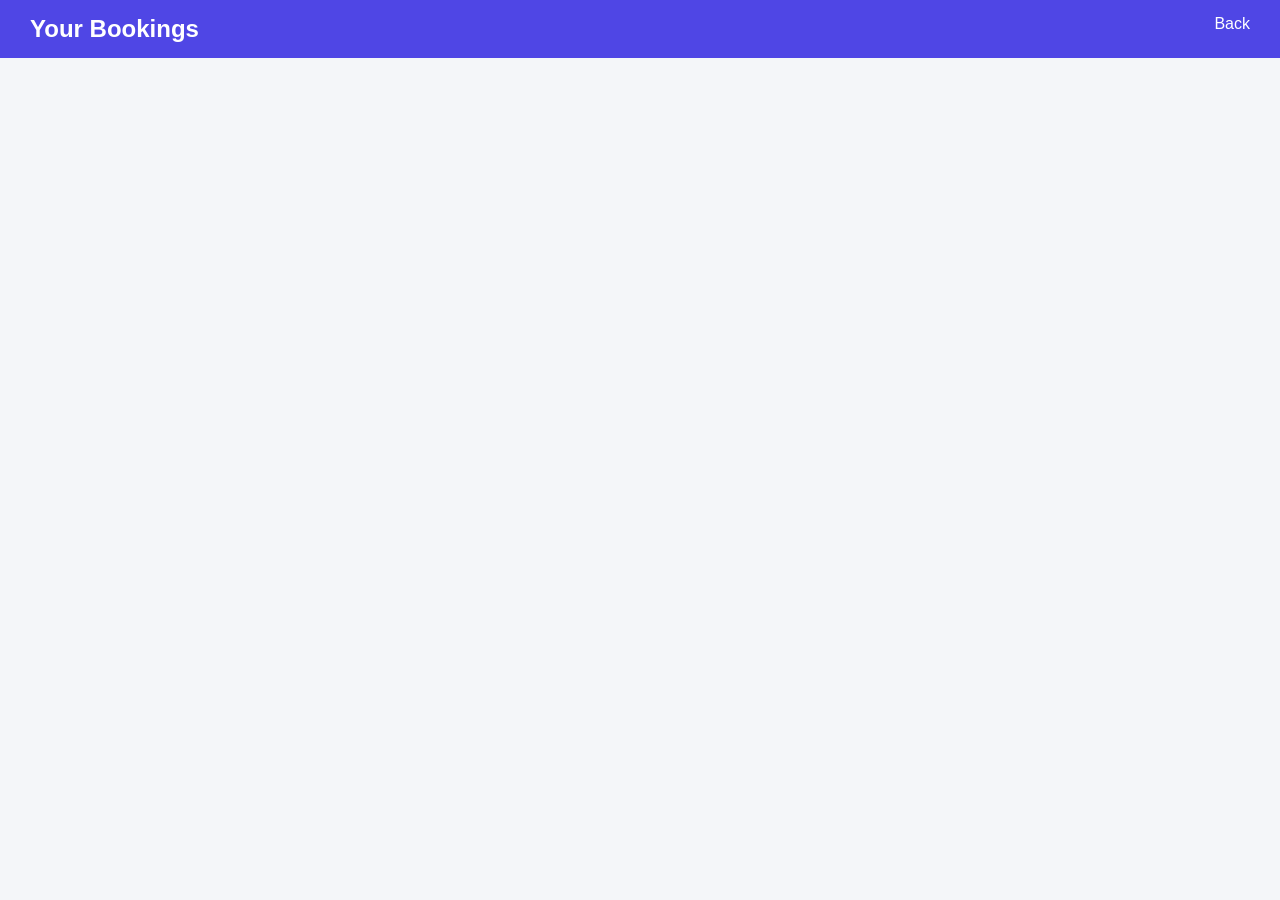
==== bookings.html @ 8c2b230a "Initial Commit" ====
<!DOCTYPE html>
<html>
<head>
  <title>Bookings</title>
  <link rel="stylesheet" href="style.css">
</head>
<body>

<header>
  <h2>Your Bookings</h2>
  <a href="index.html">Back</a>
</header>

<div class="container">
  <div id="bookingList"></div>
</div>

<script src="app.js"></script>
<script>
const container = document.getElementById("bookingList");

container.innerHTML = state.bookings.map(b => {
  const service = state.services.find(s => s.id === b.serviceId);
  return `<p>${service?.title} - ${b.date} ${b.time}</p>`;
}).join("");
</script>

</body>
</html>
---- style.css ----
* {
  margin: 0;
  padding: 0;
  box-sizing: border-box;
  font-family: Arial, sans-serif;
}

body {
  background: #f4f6f9;
  transition: 0.3s;
}

body.dark {
  background: #0f172a;
  color: white;
}

header {
  background: #4f46e5;
  color: white;
  padding: 15px 30px;
  display: flex;
  justify-content: space-between;
}

header a {
  color: white;
  text-decoration: none;
  margin-left: 15px;
}

.container {
  padding: 30px;
}

.grid {
  display: grid;
  grid-template-columns: repeat(auto-fit, minmax(250px, 1fr));
  gap: 20px;
}

.card {
  background: white;
  padding: 15px;
  border-radius: 10px;
  box-shadow: 0 6px 20px rgba(0,0,0,0.08);
  transition: 0.3s;
}

body.dark .card {
  background: #1e293b;
}

.card:hover {
  transform: translateY(-6px);
}

.card img {
  width: 100%;
  height: 160px;
  object-fit: cover;
  border-radius: 8px;
}

.card button {
  margin-top: 10px;
  padding: 8px 12px;
  border: none;
  border-radius: 6px;
  background: #4f46e5;
  color: white;
  cursor: pointer;
}

input, select {
  padding: 8px;
  margin: 5px 0;
  width: 100%;
}

button {
  cursor: pointer;
}

.modal {
  position: fixed;
  inset: 0;
  background: rgba(0,0,0,0.6);
  display: flex;
  justify-content: center;
  align-items: center;
}

.modal-content {
  background: white;
  padding: 20px;
  border-radius: 10px;
  width: 350px;
}

.hidden {
  display: none;
}
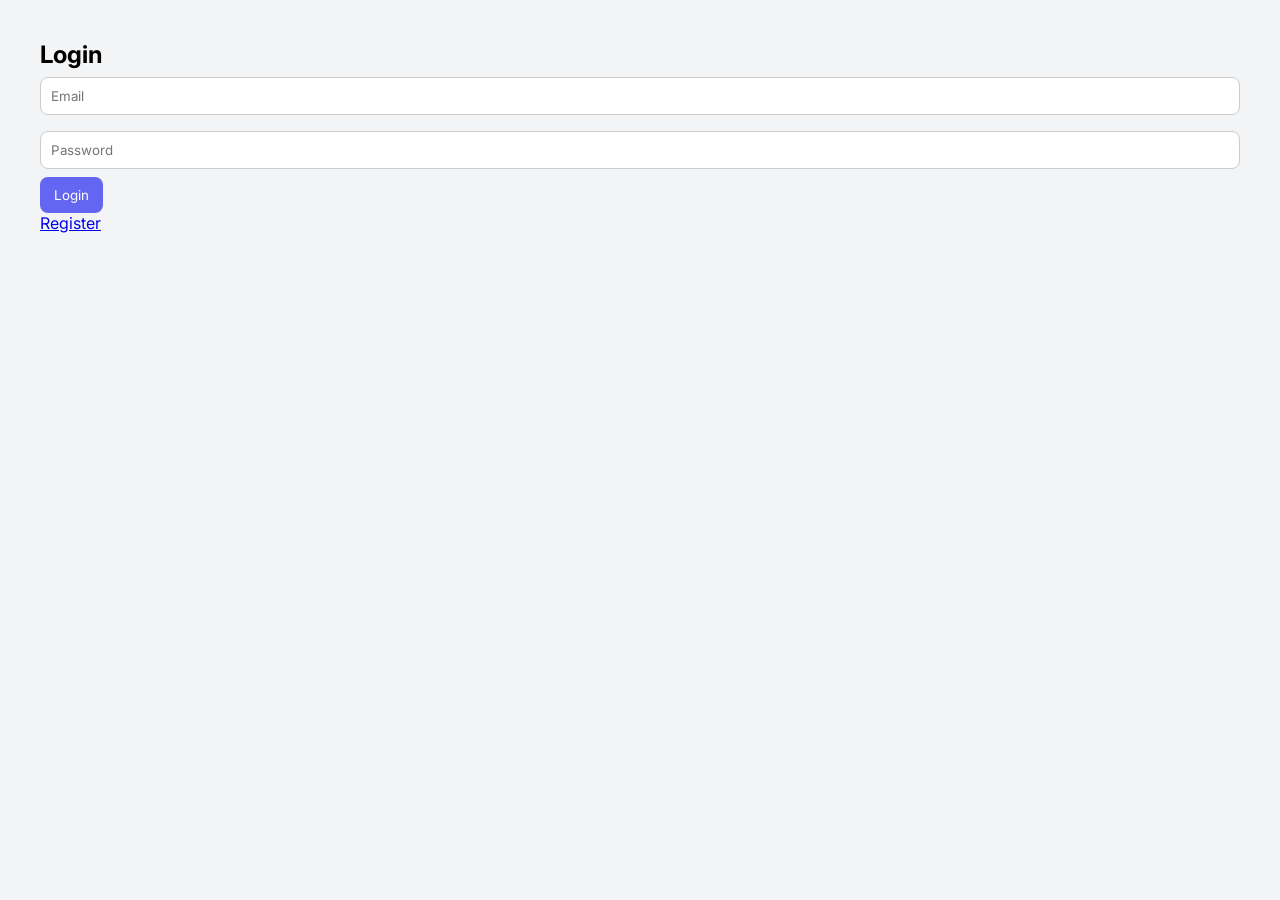
==== commit e1c6522f: "update" ====
--- a/bookings.html
+++ b/bookings.html
@@ -1,29 +1,30 @@
 <!DOCTYPE html>
 <html>
 <head>
-  <title>Bookings</title>
-  <link rel="stylesheet" href="style.css">
+  <title>Dashboard</title>
+  <link rel="stylesheet" href="css/style.css">
 </head>
 <body>
 
 <header>
-  <h2>Your Bookings</h2>
-  <a href="index.html">Back</a>
+  <h2>Provider Dashboard</h2>
+  <nav>
+    <a href="index.html">Explore</a>
+    <a href="#" onclick="logout()">Logout</a>
+  </nav>
 </header>
 
 <div class="container">
-  <div id="bookingList"></div>
+  <h3>Add Service</h3>
+  <input id="title" placeholder="Title">
+  <input id="category" placeholder="Category">
+  <input id="price" placeholder="Price">
+  <input id="image" placeholder="Image URL">
+  <button class="btn" onclick="addService(title.value, category.value, price.value, image.value)">
+    Add
+  </button>
 </div>
 
-<script src="app.js"></script>
-<script>
-const container = document.getElementById("bookingList");
-
-container.innerHTML = state.bookings.map(b => {
-  const service = state.services.find(s => s.id === b.serviceId);
-  return `<p>${service?.title} - ${b.date} ${b.time}</p>`;
-}).join("");
-</script>
-
+<script src="js/app.js"></script>
 </body>
 </html>
--- a/css/style.css
+++ b/css/style.css
@@ -0,0 +1,115 @@
+@import url('https://fonts.googleapis.com/css2?family=Inter:wght@400;500;600&display=swap');
+
+* {
+  margin: 0;
+  padding: 0;
+  box-sizing: border-box;
+  font-family: 'Inter', sans-serif;
+}
+
+body {
+  background: #f3f4f6;
+}
+
+header {
+  padding: 20px 40px;
+  background: linear-gradient(135deg, #6366f1, #4f46e5);
+  color: white;
+  display: flex;
+  justify-content: space-between;
+  align-items: center;
+}
+
+header nav a {
+  color: white;
+  margin-left: 20px;
+  text-decoration: none;
+}
+
+.container {
+  padding: 40px;
+}
+
+.grid {
+  display: grid;
+  grid-template-columns: repeat(auto-fill, minmax(280px, 1fr));
+  gap: 25px;
+}
+
+.card {
+  background: white;
+  border-radius: 16px;
+  overflow: hidden;
+  box-shadow: 0 15px 40px rgba(0,0,0,0.08);
+  transition: 0.3s;
+}
+
+.card:hover {
+  transform: translateY(-8px);
+}
+
+.card img {
+  width: 100%;
+  height: 180px;
+  object-fit: cover;
+}
+
+.card-content {
+  padding: 20px;
+}
+
+.rating {
+  color: #facc15;
+  margin: 8px 0;
+}
+
+.btn {
+  padding: 10px 14px;
+  border: none;
+  border-radius: 8px;
+  background: #6366f1;
+  color: white;
+  cursor: pointer;
+}
+
+.btn:hover {
+  background: #4f46e5;
+}
+
+input, select {
+  width: 100%;
+  padding: 10px;
+  margin: 8px 0;
+  border-radius: 8px;
+  border: 1px solid #ccc;
+}
+
+.modal {
+  position: fixed;
+  inset: 0;
+  background: rgba(0,0,0,0.6);
+  display: flex;
+  justify-content: center;
+  align-items: center;
+}
+
+.modal-content {
+  background: white;
+  padding: 25px;
+  width: 350px;
+  border-radius: 12px;
+}
+
+.hidden {
+  display: none;
+}
+
+.toast {
+  position: fixed;
+  bottom: 20px;
+  right: 20px;
+  background: #22c55e;
+  color: white;
+  padding: 12px 18px;
+  border-radius: 8px;
+}
